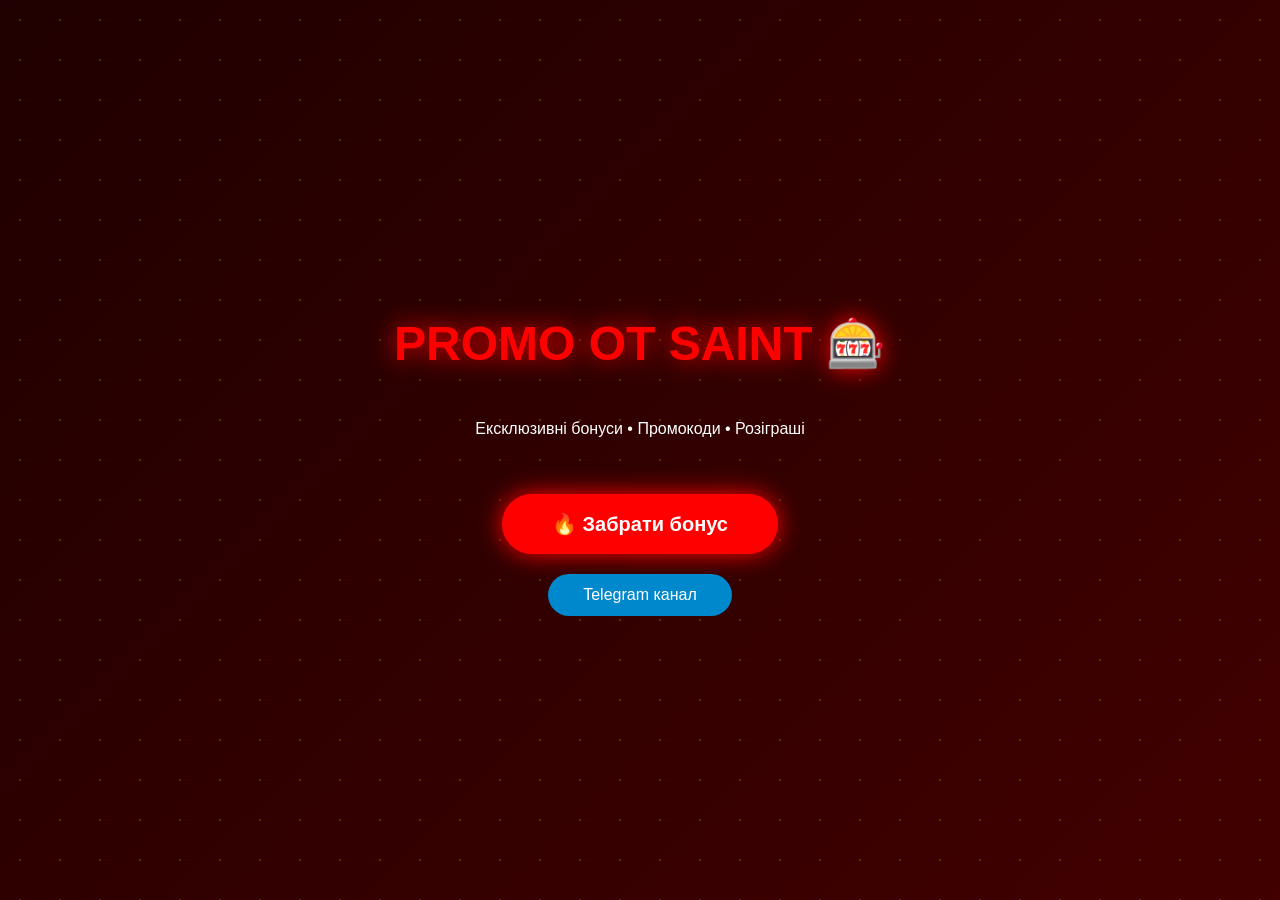
==== PROMO_OT_SAINT/index.html @ 5cd7baa4 "Add files via upload" ====
<!DOCTYPE html>
<html lang="uk">
<head>
<meta charset="UTF-8">
<meta name="viewport" content="width=device-width, initial-scale=1.0">
<title>PROMO OT SAINT</title>
<link rel="stylesheet" href="style.css">
</head>
<body>

<div class="animated-bg"></div>
<div class="particles"></div>

<div class="main-container">
    <h1>PROMO OT SAINT 🎰</h1>
    <p>Ексклюзивні бонуси • Промокоди • Розіграші</p>

    <a href="bonuses.html" class="main-btn">
        🔥 Забрати бонус
    </a>

    <a href="https://t.me/promo_ot_saint" target="_blank" class="tg-btn">
        Telegram канал
    </a>
</div>

</body>
</html>
---- PROMO_OT_SAINT/style.css ----
body{
margin:0;
font-family:Arial, sans-serif;
color:white;
background:#200000;
overflow-x:hidden;
}

/* Фон */
.animated-bg{
position:fixed;
width:100%;
height:100%;
background: linear-gradient(-45deg, #3b0000, #200000, #4d0000, #200000);
background-size:400% 400%;
animation: gradientMove 12s ease infinite;
z-index:-2;
}

@keyframes gradientMove{
0%{background-position:0% 50%}
50%{background-position:100% 50%}
100%{background-position:0% 50%}
}

/* Золотые точки */
.particles{
position:fixed;
width:100%;
height:100%;
background-image: radial-gradient(gold 1px, transparent 1px);
background-size: 40px 40px;
opacity:0.2;
animation: moveParticles 20s linear infinite;
z-index:-1;
}

@keyframes moveParticles{
from{background-position:0 0;}
to{background-position:0 1000px;}
}

/* Главная */
.main-container{
height:100vh;
display:flex;
flex-direction:column;
justify-content:center;
align-items:center;
text-align:center;
}

h1{
font-size:48px;
color:#ff0000;
text-shadow:0 0 25px red;
}

.main-btn{
margin-top:40px;
padding:18px 50px;
background:red;
color:white;
text-decoration:none;
border-radius:50px;
font-size:20px;
font-weight:bold;
box-shadow:0 0 25px red;
transition:0.3s;
}

.main-btn:hover{
background:gold;
color:black;
box-shadow:0 0 35px gold;
}

.tg-btn{
margin-top:20px;
padding:12px 35px;
background:#0088cc;
color:white;
text-decoration:none;
border-radius:30px;
}

/* Страница бонусов */
.bonus-header{
text-align:center;
padding:60px 20px 30px 20px;
}

.back-btn{
color:gold;
text-decoration:none;
}

.casino-container{
max-width:1200px;
margin:0 auto;
display:grid;
grid-template-columns:repeat(auto-fit, minmax(280px, 1fr));
gap:40px;
padding:40px 20px 80px 20px;
}

.casino-block{
background:#0b0b0b;
border:2px solid gold;
border-radius:25px;
padding:30px 25px;
text-align:center;
box-shadow:0 0 25px rgba(255,215,0,0.4);
transition:0.4s;
}

.casino-block:hover{
transform:translateY(-8px);
box-shadow:0 0 45px gold;
}

.logo{
width:170px;
margin-bottom:25px;
}

.btn{
display:inline-block;
margin-top:15px;
padding:14px 30px;
background:red;
color:white;
text-decoration:none;
border-radius:12px;
font-weight:bold;
transition:0.3s;
}

.btn:hover{
background:gold;
color:black;
}

.bonus-footer{
text-align:center;
padding:20px;
font-size:14px;
}
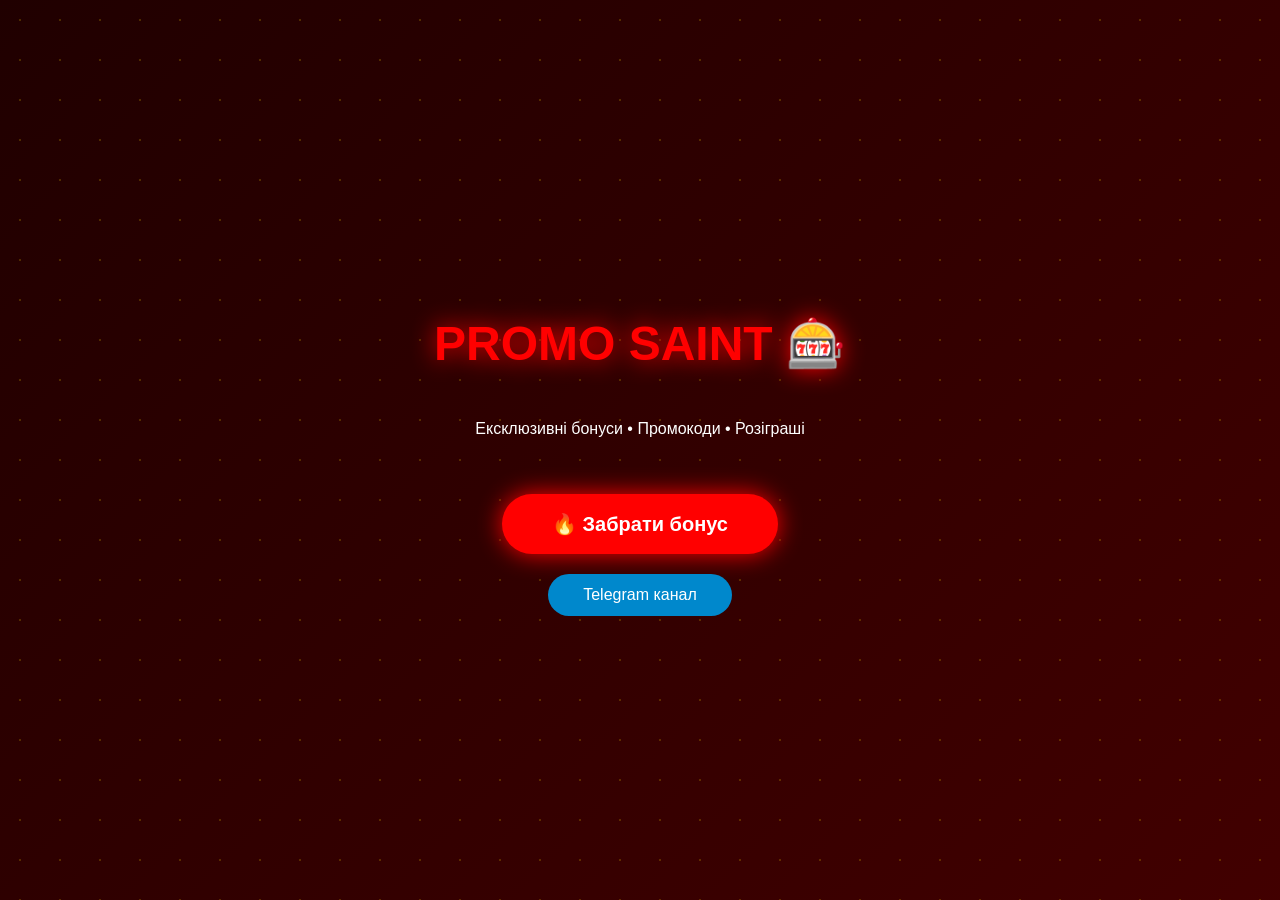
==== commit d95b1428: "Add files via upload" ====
--- a/PROMO_OT_SAINT/index.html
+++ b/PROMO_OT_SAINT/index.html
@@ -3,7 +3,7 @@
 <head>
 <meta charset="UTF-8">
 <meta name="viewport" content="width=device-width, initial-scale=1.0">
-<title>PROMO OT SAINT</title>
+<title>PROMO SAINT</title>
 <link rel="stylesheet" href="style.css">
 </head>
 <body>
@@ -12,7 +12,7 @@
 <div class="particles"></div>
 
 <div class="main-container">
-    <h1>PROMO OT SAINT 🎰</h1>
+    <h1>PROMO SAINT 🎰</h1>
     <p>Ексклюзивні бонуси • Промокоди • Розіграші</p>
 
     <a href="bonuses.html" class="main-btn">
--- a/PROMO_OT_SAINT/style.css
+++ b/PROMO_OT_SAINT/style.css
@@ -6,7 +6,6 @@
 overflow-x:hidden;
 }
 
-/* Фон */
 .animated-bg{
 position:fixed;
 width:100%;
@@ -23,7 +22,6 @@
 100%{background-position:0% 50%}
 }
 
-/* Золотые точки */
 .particles{
 position:fixed;
 width:100%;
@@ -40,7 +38,6 @@
 to{background-position:0 1000px;}
 }
 
-/* Главная */
 .main-container{
 height:100vh;
 display:flex;
@@ -84,7 +81,6 @@
 border-radius:30px;
 }
 
-/* Страница бонусов */
 .bonus-header{
 text-align:center;
 padding:60px 20px 30px 20px;
